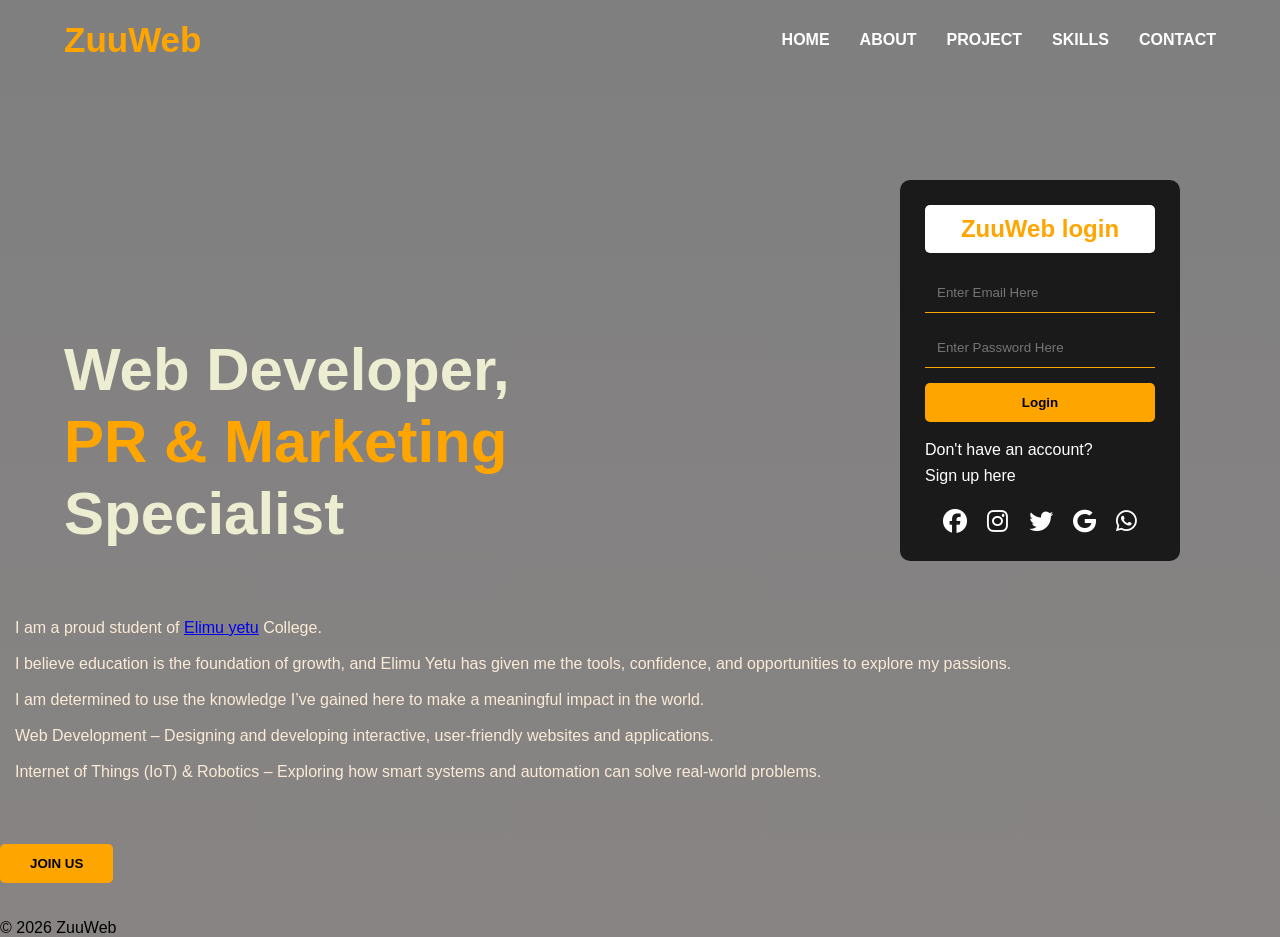
==== index.html @ e6e39e37 "remove old index and style files; add new index and styles for the portfolio website" ====
<!DOCTYPE html>
<html lang="en">
<head>
    <meta charset="UTF-8">
    <meta name="viewport" content="width=device-width, initial-scale=1.0">
    <title>ZUHURA'S FIRST WEBPAGE</title>

    <link rel="stylesheet" href="styles.css">
    <link rel="stylesheet"
href="https://cdnjs.cloudflare.com/ajax/libs/font-awesome/6.5.1/css/all.min.css">

</head>
<body>
    <section></section>
<div class="navbar">

    <div class="logo">
        ZuuWeb
    </div>

    <ul class="menu">
        <li><a href="#">HOME</a></li>
        <li><a href="#">ABOUT</a></li>
        <li><a href="#">PROJECT</a></li>
        <li><a href="#">SKILLS</a></li>
        <li><a href="#">CONTACT</a></li>
    </ul>
</div><br><br><br>
<div class="content">

    <h1>
        Web Developer, <br>
        <span>PR & Marketing</span> <br>
        Specialist
    </h1>
</div><br><br><br>
    
      <p style="padding: 15px; color: antiquewhite;"> <span>   I am a proud student of <a href="#Elimu Yetu">Elimu yetu</a></span> College.<br><br> I believe education is the foundation of growth, and Elimu Yetu has given me the tools, confidence, and opportunities to explore my passions.<br><br>I am determined to use the knowledge I’ve gained here to make a meaningful impact in the world.<br><br>
        Web Development – Designing and developing interactive, user-friendly websites and applications. <br><br>
          Internet of Things (IoT) & Robotics – Exploring how smart systems and automation can solve real-world problems.<br><br>
    </p>

    <button class="join-btn">
        JOIN US
    </button>

    <div class="form">

    <h2>ZuuWeb login</h2>

    <input type="email" placeholder="Enter Email Here">

    <input type="password" placeholder="Enter Password Here">

    <button class="login-btn">
        Login
    </button>

    <p class="link">
        Don't have an account?
        <br>
        Sign up here
    </p>
    <div class="icons">

    <a href="#"><i class="fab fa-facebook"></i></a>

    <a href="#"><i class="fab fa-instagram"></i></a>

    <a href="#"><i class="fab fa-twitter"></i></a>

    <a href="#"><i class="fab fa-google"></i></a>

    <a href="#"><i class="fab fa-whatsapp"></i></a>

</div>

</div>
</div><br><br>

<footer>
    <p>&copy; 2026 ZuuWeb</p>
  </footer>
</body>
</html>
---- styles.css ----
/* Reset and base styles */
* {
    margin: 0;
    padding: 0;
    box-sizing: border-box;
}

body {
    font-family: Arial, sans-serif;
    background: linear-gradient(
        rgba(0,0,0,0.5),
        rgba(18, 10, 10, 0.5)
    ),
    url("IMG-20260602-WA0003[1].jpg");
    background-size: cover;
    background-position: center;
    background-repeat: no-repeat;
    min-height: 100vh;
}

/* Navbar */
.navbar {
    width: 90%;
    margin: auto;
    display: flex;
    justify-content: space-between;
    align-items: center;
    padding: 20px 0;
}

.logo {
    color: orange;
    font-size: 35px;
    font-weight: bold;
}

.menu {
    list-style: none;
    display: flex;
    flex-wrap: wrap;
}

.menu li {
    margin-left: 30px;
}

.menu li a {
    color: white;
    text-decoration: none;
    font-weight: bold;
}

.menu li a:hover {
    color: orange;
}

/* Content */
.content {
    width: 90%;
    margin: auto;
    color: rgb(237, 238, 209);
    margin-top: 200px;
}

.content h1 {
    font-size: 60px;
    line-height: 1.2;
}

.content span {
    color: orange;
}

.content p {
    color: white;
    margin-top: 20px;
    max-width: 600px;
    line-height: 1.8;
}

/* Buttons */
.join-btn {
    display: block;
    margin-top: 30px;
    padding: 12px 30px;
    background: orange;
    border: none;
    border-radius: 5px;
    font-weight: bold;
    cursor: pointer;
    transition: 0.3s;
}

.join-btn:hover {
    transform: scale(1.05);
}

/* Form */
.form {
    width: 280px;
    background: rgba(0,0,0,0.8);
    padding: 25px;
    border-radius: 10px;
    position: absolute;
    top: 180px;
    right: 100px;
}

.form h2 {
    background: white;
    color: orange;
    text-align: center;
    padding: 10px;
    border-radius: 5px;
    margin-bottom: 20px;
}

.form input {
    width: 100%;
    padding: 12px;
    margin-bottom: 15px;
    background: transparent;
    border: none;
    border-bottom: 1px solid orange;
    color: white;
}

.login-btn {
    width: 100%;
    padding: 12px;
    background: orange;
    border: none;
    border-radius: 5px;
    font-weight: bold;
    cursor: pointer;
    transition: 0.3s;
}

.login-btn:hover {
    transform: scale(1.05);
}

.link {
    color: white;
    text-align: left;
    margin-top: 15px;
    line-height: 1.6;
}

.icons {
    margin-top: 20px;
    text-align: center;
}

.icons a {
    color: white;
    text-decoration: none;
    font-size: 24px;
    margin: 0 8px;
}

.icons a:hover {
    color: orange;
}

/* ✅ Responsive Design */
@media screen and (max-width: 760px) {
    .navbar {
        flex-direction: column;
        text-align: center;
    }

    .menu {
        flex-direction: row;
        margin-top: 15px;
    }

    .menu li {
        margin:0;
    }

    .content h1 {
        font-size: 40px;
    }

    .content p {
        max-width: 100%;
        font-size: 16px;
    }

    /* Move form to footer on small devices */
    .form {
        position: static;
        margin: 20px auto;
        width: 90%;
    }

    footer {
        display: flex;
        flex-direction: column;
        align-items: center;
    }

    footer .form {
        margin-top: 20px;
    }
}
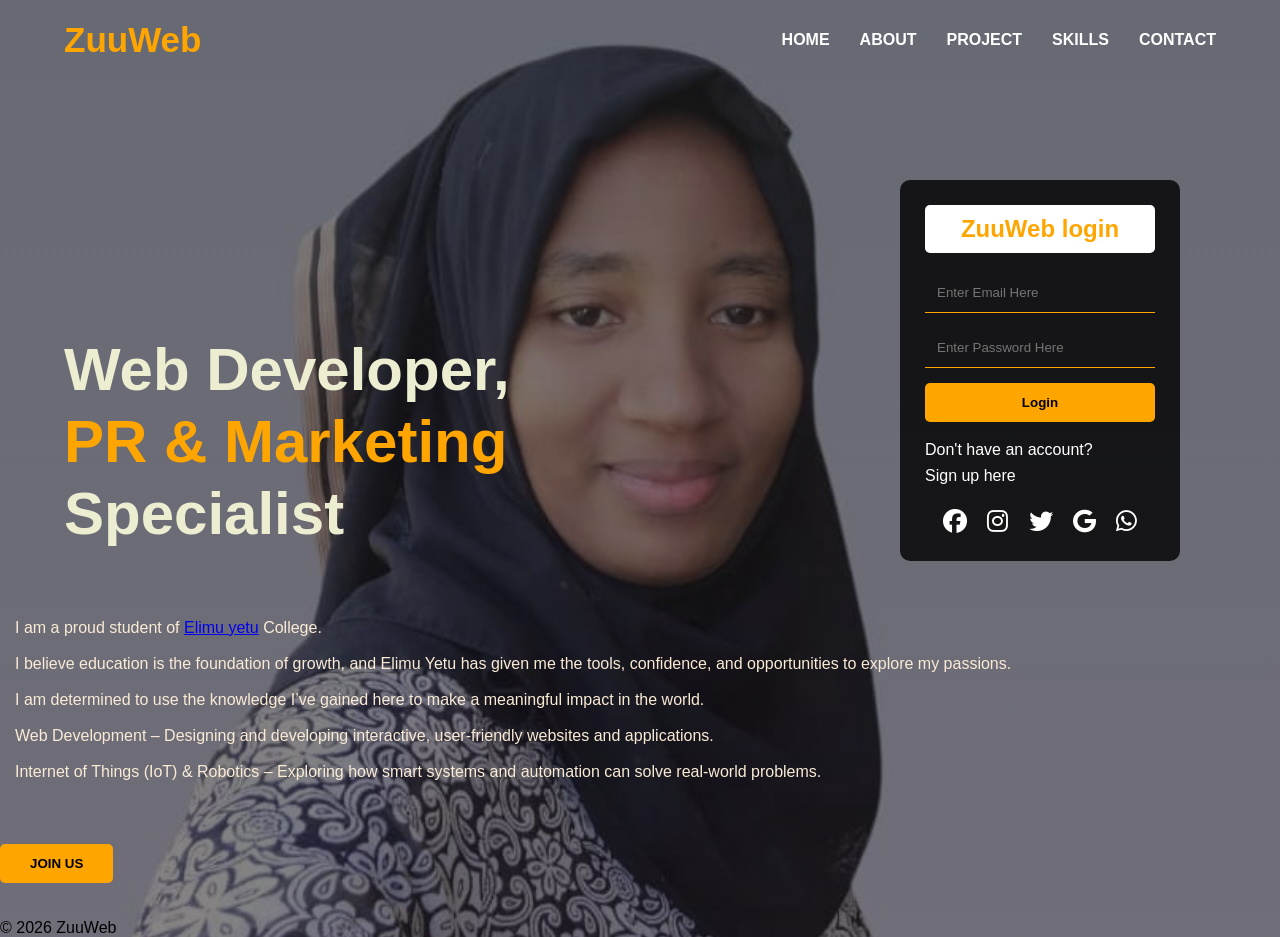
==== commit dd477967: "update link to Elimu Yetu website in the portfolio description" ====
--- a/index.html
+++ b/index.html
@@ -35,7 +35,7 @@
     </h1>
 </div><br><br><br>
     
-      <p style="padding: 15px; color: antiquewhite;"> <span>   I am a proud student of <a href="#Elimu Yetu">Elimu yetu</a></span> College.<br><br> I believe education is the foundation of growth, and Elimu Yetu has given me the tools, confidence, and opportunities to explore my passions.<br><br>I am determined to use the knowledge I’ve gained here to make a meaningful impact in the world.<br><br>
+      <p style="padding: 15px; color: antiquewhite;"> <span>   I am a proud student of <a href="https://www.elimuyetu.org/">Elimu yetu</a></span> College.<br><br> I believe education is the foundation of growth, and Elimu Yetu has given me the tools, confidence, and opportunities to explore my passions.<br><br>I am determined to use the knowledge I’ve gained here to make a meaningful impact in the world.<br><br>
         Web Development – Designing and developing interactive, user-friendly websites and applications. <br><br>
           Internet of Things (IoT) & Robotics – Exploring how smart systems and automation can solve real-world problems.<br><br>
     </p>
